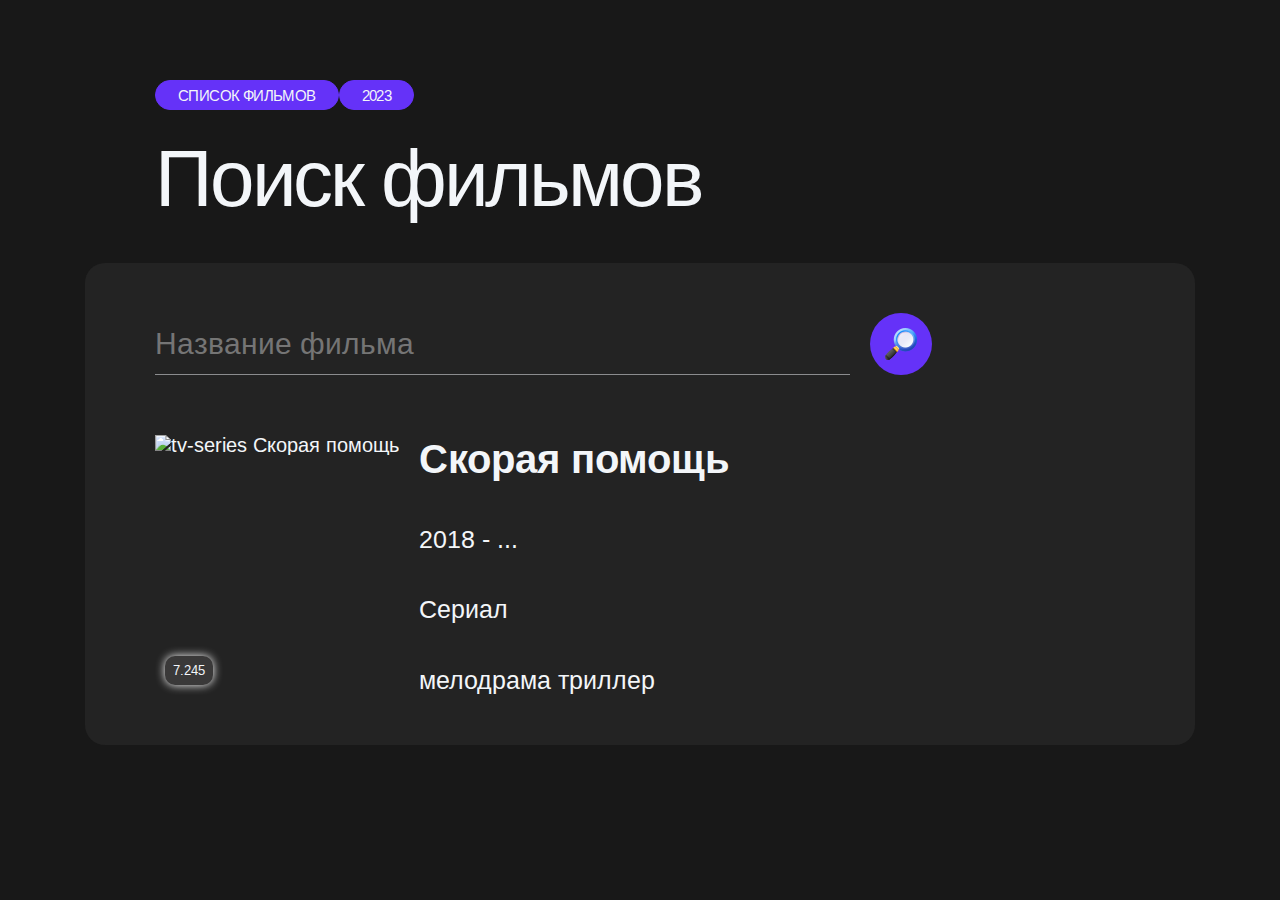
==== index.html @ 97f86af8 "firth commit" ====
<!DOCTYPE html>
<html lang="ru">

<head>
   <title>Movie Search App</title>
   <meta charset="UTF-8">
   <meta name="viewport" content="width=device-width, initial-scale=1.0, maximum-scale=1.0, user-scalable=0">
   <meta name="format-detection" content="telephone=no">
   <meta name="description" content="Приложение список фильмов">
   <meta name="keywords" content="Приложение список фильмов">
   <meta http-equiv="Permissions-Policy" content="interest-cohort=()">
   <meta name="robots" content="none">
   <meta name="Author" content="Savlevich Sergey">
   <meta name="Copyright" content="Savlevich Sergey">
   <meta name="Address" content="planet: Earth">
   <meta http-equiv="refresh" content="; url=index.html">
   <meta property="og:locale" content="ru_RU">
   <meta property="og:type" content="article">
   <meta name="twitter:card" content="summary_large_image">
   <meta property="og:title" content="List of films">
   <meta name="twitter:title" content="List of films">
   <meta property="og:description" content="Поиск фильмов">
   <meta property="og:image" content="Img/logo/01.png">
   <meta property="twitter:image" content="Img/logo/01.png">
   <meta property="og:url" content="https://savlevich.ru/films">
   <meta property="og:site_name" content="Movie Search App">
   <link rel="icon" href="./Img/favicon.png" type="image/x-icon">
   <link rel="stylesheet" href="Source/css/index.css">
</head>

<body>
   <header>
      <div class="container">
         <div class="header__inner">
            <div class="header__btn-wrap">
               <p class="header__btn">Список фильмов</p>
               <p class="header__btn">2023</p>
            </div>
            <h1 class="title">Поиск фильмов</h1>
         </div>
      </div>
   </header>
   <main>
      <div class="container">
         <div class="main__inner">
            <form id="searchMovieForm" class="form" action="" method="post" autocomplete="off">
               <div class="input__box">
                  <input id="searchMovie" class="movie__input" type="text" name="Title" placeholder="Название фильма">
               </div>
               <button id="searchBtn" type="submit" class="input__btn"></button>
            </form>
            <div class="list__films">
               <ul id="listFilms">
                  <li class="film">
                     <div class="film__inner">
                        <div class="film__poster">
                           <img src="https://st.kp.yandex.net/images/film_iphone/iphone360_1049183.jpg"
                              alt="tv-series Скорая помощь">
                           <p class="rating" title="Рейтинг">7.245</p>
                        </div>
                        <div class="film__body">
                           <p class="title">Скорая помощь</p>
                           <p class="years">2018 - ...</p>
                           <p class="type">Сериал</p>
                           <p class="genres">мелодрама триллер</p>
                        </div>
                     </div>
                  </li>
               </ul>
            </div>
         </div>
      </div>
   </main>
   <script src="Js/index.js"></script>
</body>

</html>
---- Source/css/index.css ----
@charset "UTF-8";
@import url(https://fonts.googleapis.com/css?family=Arimo:regular,500,600,700,italic,500italic,600italic,700italic); /*Обнуляющие стили*/
* {
  padding: 0;
  margin: 0;
  border: 0;
}

*, *:before, *:after {
  box-sizing: border-box;
  -moz-box-sizing: border-box;
  -webkit-box-sizing: border-box;
}

:focus, :active {
  outline: none;
}

a:focus, a:active {
  outline: none;
}

nav, footer, header, aside {
  display: block;
}

html, body {
  height: 100%;
  width: 100%;
  font-size: 100%;
  line-height: 1;
  font-size: 14px;
  -ms-text-size-adjust: 100%;
  -moz-text-size-adjust: 100%;
  -webkit-text-size-adjust: 100%;
}

input, button, textarea {
  font-family: inherit;
}

input::-ms-clear {
  display: none;
} /*Крестик в поле input браузера IE отключен*/
button {
  cursor: pointer;
}

button::-moz-focus-inner {
  padding: 0;
  border: 0;
} /*Отступы кнопок браузера Firefox 0*/
a, a:visited {
  text-decoration: none;
}

a:hover {
  text-decoration: none;
}

ul li {
  list-style: none;
}

img {
  vertical-align: top;
}

h1, h2, h3, h4, h5, h6 {
  font-size: inherit;
  font-weight: 400;
}

/*----------------------*/
html {
  scroll-behavior: smooth;
  /* width */
  /* Track */
  /* Handle */
  /* Handle on hover */
}
html ::-webkit-scrollbar {
  width: 15px;
}
html ::-webkit-scrollbar-track {
  background: transparent;
}
html ::-webkit-scrollbar-thumb {
  background: rgba(243, 246, 249, 0.3);
  border-radius: 10px;
}
html ::-webkit-scrollbar-thumb:hover {
  background: #555;
}

body {
  margin: 0 auto;
  display: flex;
  flex-direction: column;
  font-family: "Arimo";
  font-size: 20px;
  font-weight: 400;
  color: #f3f6f9;
  background: #181818;
}

.animation {
  animation: shake 0.4s;
}
@keyframes shake {
  0% {
    transform: translate(1px, 1px);
  }
  10% {
    transform: translate(-1px, -2px);
  }
  40% {
    transform: translate(1px, -1px);
  }
  50% {
    transform: translate(-1px, 2px);
  }
  80% {
    transform: translate(-1px, -1px);
  }
  90% {
    transform: translate(1px, 2px);
  }
  100% {
    transform: translate(1px, -2px);
  }
}

.container {
  margin: 0 auto;
  padding: 0 15px;
  position: relative;
  max-width: 1140px;
}

header {
  padding: 80px 0 0 0;
}
header .header__inner {
  padding: 0 0 0 70px;
  display: flex;
  flex-direction: column;
}
@media (max-width: 640px) {
  header .header__inner {
    padding: 0 40px;
  }
}
@media (max-width: 428px) {
  header .header__inner {
    padding: 0 15px;
  }
}
header .header__inner .header__btn-wrap {
  height: 30px;
  display: flex;
  font-size: 15px;
  line-height: 17px;
  letter-spacing: -0.04em;
}
@media (max-width: 428px) {
  header .header__inner .header__btn-wrap {
    font-size: 10px;
    line-height: 12px;
  }
}
header .header__inner .header__btn-wrap .header__btn {
  padding: 0 22px;
  height: 100%;
  display: flex;
  align-items: center;
  background: #6532F8;
  text-transform: uppercase;
  border: 1px solid #6532F8;
  border-radius: 200px;
}
@media (max-width: 428px) {
  header .header__inner .header__btn-wrap .header__btn {
    padding: 0 10px;
  }
}
header .header__inner .title {
  font-size: 80px;
  line-height: 138px;
  letter-spacing: -0.04em;
}
@media (max-width: 754px) {
  header .header__inner .title {
    font-size: 70px;
    line-height: 103px;
  }
}
@media (max-width: 640px) {
  header .header__inner .title {
    font-size: 60px;
    line-height: 80px;
  }
}
@media (max-width: 540px) {
  header .header__inner .title {
    font-size: 40px;
    line-height: 57px;
  }
}
@media (max-width: 428px) {
  header .header__inner .title {
    padding: 10px 0 0 0;
    font-size: 30px;
    line-height: 34px;
  }
}

main {
  flex: 0 1 100%;
}
main .main__inner {
  margin: 15px 0 0 0;
  padding: 50px 0 30px;
  min-height: 100%;
  background: #232323;
  border-radius: 20px;
}
@media (max-width: 540px) {
  main .main__inner {
    padding: 30px 0;
  }
}
@media (max-width: 428px) {
  main .main__inner {
    padding: 20pxv0;
  }
}
main .main__inner .form {
  padding: 0 70px;
  display: flex;
  align-items: center;
  gap: 20px;
}
@media (max-width: 640px) {
  main .main__inner .form {
    padding: 0 40px;
  }
}
@media (max-width: 428px) {
  main .main__inner .form {
    gap: 0;
    justify-content: space-between;
  }
}
@media (max-width: 428px) {
  main .main__inner .form {
    padding: 0 15px;
  }
}
main .main__inner .form .input__box {
  width: 71.61%;
}
@media (max-width: 650px) {
  main .main__inner .form .input__box {
    width: 70%;
  }
}
@media (max-width: 428px) {
  main .main__inner .form .input__box {
    width: 85%;
  }
}
main .main__inner .form .input__box.error .movie__input {
  border: none;
}
main .main__inner .form .input__box.error .error__label {
  margin: -5px 0 0 0;
  display: block;
  position: fixed;
  font-size: 13px;
  color: red;
}
main .main__inner .form .input__box .movie__input {
  width: 100%;
  height: 62px;
  font-size: 30px;
  line-height: 34px;
  color: rgba(243, 246, 249, 0.5);
  background: #232323;
  border-bottom: 1px solid rgba(243, 246, 249, 0.5);
  -webkit-appearance: none;
  -webkit-border-radius: 0;
}
@media (max-width: 640px) {
  main .main__inner .form .input__box .movie__input {
    width: 100%;
    font-size: 25px;
    line-height: 28px;
  }
}
@media (max-width: 428px) {
  main .main__inner .form .input__box .movie__input {
    height: 42px;
    font-size: 18px;
    line-height: 22px;
  }
}
main .main__inner .form .input__btn {
  width: 62px;
  height: 62px;
  background: url("../../Img/icon/searchIcon.png") center no-repeat, #6532F8;
  border-radius: 50%;
  transition: all 0.5s ease;
}
main .main__inner .form .input__btn:hover {
  box-shadow: 0px 0px 15px 5px #555;
  transform: rotate(-90deg);
}
main .main__inner .form .input__btn:disabled {
  cursor: default;
}
@media (max-width: 428px) {
  main .main__inner .form .input__btn {
    width: 42px;
    height: 42px;
    background-size: 50%;
  }
}
main .main__inner .list__films {
  margin: 40px 0 0 0;
  padding: 0 50px;
}
@media (max-width: 640px) {
  main .main__inner .list__films {
    padding: 0 20px;
  }
}
@media (max-width: 428px) {
  main .main__inner .list__films {
    margin: 20px 0 0 0;
    padding: 0 7.5px;
  }
}
main .main__inner .list__films ul {
  display: flex;
  flex-direction: column;
  gap: 3px;
}
main .main__inner .list__films ul .film {
  padding: 20px;
  width: 100%;
  height: 300px;
  border-radius: 20px;
  transition: all 0.4s ease;
}
@media (max-width: 540px) {
  main .main__inner .list__films ul .film {
    font-size: 18px;
  }
}
@media (max-width: 428px) {
  main .main__inner .list__films ul .film {
    padding: 10px 7.5px;
    height: 150px;
    font-size: 15px;
  }
}
main .main__inner .list__films ul .film:hover {
  background: #3A3939;
  cursor: pointer;
}
main .main__inner .list__films ul .film .film__inner {
  width: 100%;
  height: 100%;
  display: flex;
  gap: 20px;
}
@media (max-width: 428px) {
  main .main__inner .list__films ul .film .film__inner {
    max-width: 265px;
    gap: 10px;
  }
}
main .main__inner .list__films ul .film .film__inner .film__poster {
  width: auto;
  height: 100%;
  position: relative;
}
@media (max-width: 428px) {
  main .main__inner .list__films ul .film .film__inner .film__poster {
    min-width: 92.84px;
  }
}
main .main__inner .list__films ul .film .film__inner .film__poster img {
  width: 100%;
  height: 100%;
  object-fit: contain;
}
main .main__inner .list__films ul .film .film__inner .film__poster .rating {
  padding: 8px;
  display: inline-block;
  position: absolute;
  bottom: 10px;
  left: 10px;
  font-size: 13px;
  text-align: center;
  background-color: #3A3939;
  box-shadow: 0px 0px 10px 0px white;
  border-radius: 10px;
  cursor: default;
}
@media (max-width: 428px) {
  main .main__inner .list__films ul .film .film__inner .film__poster .rating {
    padding: 4px;
    font-size: 8px;
  }
}
main .main__inner .list__films ul .film .film__inner .film__body {
  height: 100%;
  display: flex;
  flex-direction: column;
  justify-content: space-between;
  gap: 15px;
  font-size: 25px;
  line-height: 30px;
}
@media (max-width: 754px) {
  main .main__inner .list__films ul .film .film__inner .film__body {
    font-size: 20px;
    line-height: 25px;
  }
}
@media (max-width: 540px) {
  main .main__inner .list__films ul .film .film__inner .film__body {
    font-size: 16px;
    line-height: 20px;
  }
}
@media (max-width: 428px) {
  main .main__inner .list__films ul .film .film__inner .film__body {
    font-size: 13px;
    line-height: 16px;
  }
}
main .main__inner .list__films ul .film .film__inner .film__body .title {
  font-size: 40px;
  font-weight: 700;
  line-height: 48px;
}
@media (max-width: 754px) {
  main .main__inner .list__films ul .film .film__inner .film__body .title {
    font-size: 25px;
    line-height: 30px;
  }
}
@media (max-width: 640px) {
  main .main__inner .list__films ul .film .film__inner .film__body .title {
    font-size: 25px;
    line-height: 30px;
  }
}
@media (max-width: 540px) {
  main .main__inner .list__films ul .film .film__inner .film__body .title {
    font-size: 20px;
    line-height: 30px;
  }
}
@media (max-width: 428px) {
  main .main__inner .list__films ul .film .film__inner .film__body .title {
    font-size: 16px;
    line-height: 20px;
  }
}/*# sourceMappingURL=index.css.map */
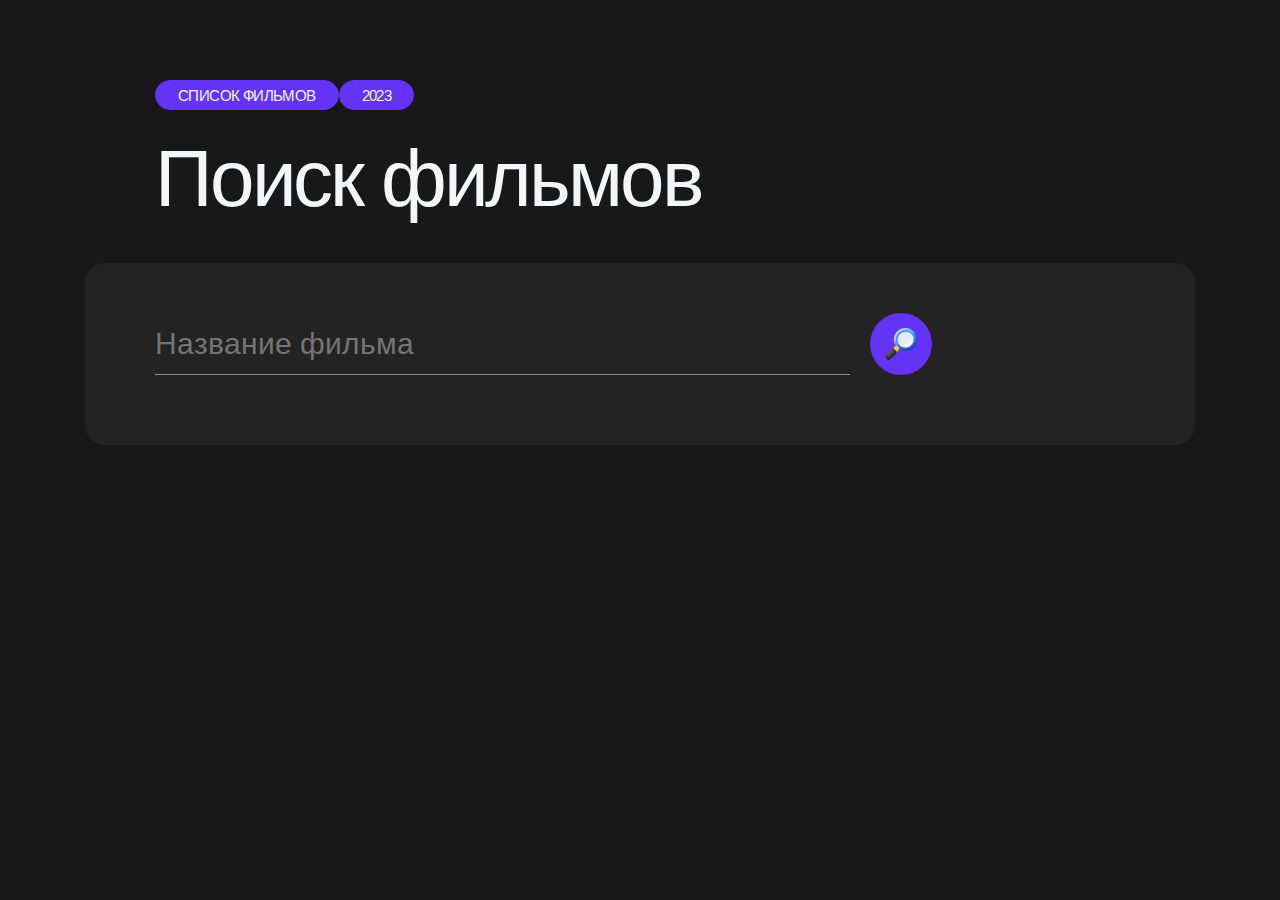
==== commit 21e306af: "change html" ====
--- a/index.html
+++ b/index.html
@@ -51,21 +51,6 @@
             </form>
             <div class="list__films">
                <ul id="listFilms">
-                  <li class="film">
-                     <div class="film__inner">
-                        <div class="film__poster">
-                           <img src="https://st.kp.yandex.net/images/film_iphone/iphone360_1049183.jpg"
-                              alt="tv-series Скорая помощь">
-                           <p class="rating" title="Рейтинг">7.245</p>
-                        </div>
-                        <div class="film__body">
-                           <p class="title">Скорая помощь</p>
-                           <p class="years">2018 - ...</p>
-                           <p class="type">Сериал</p>
-                           <p class="genres">мелодрама триллер</p>
-                        </div>
-                     </div>
-                  </li>
                </ul>
             </div>
          </div>
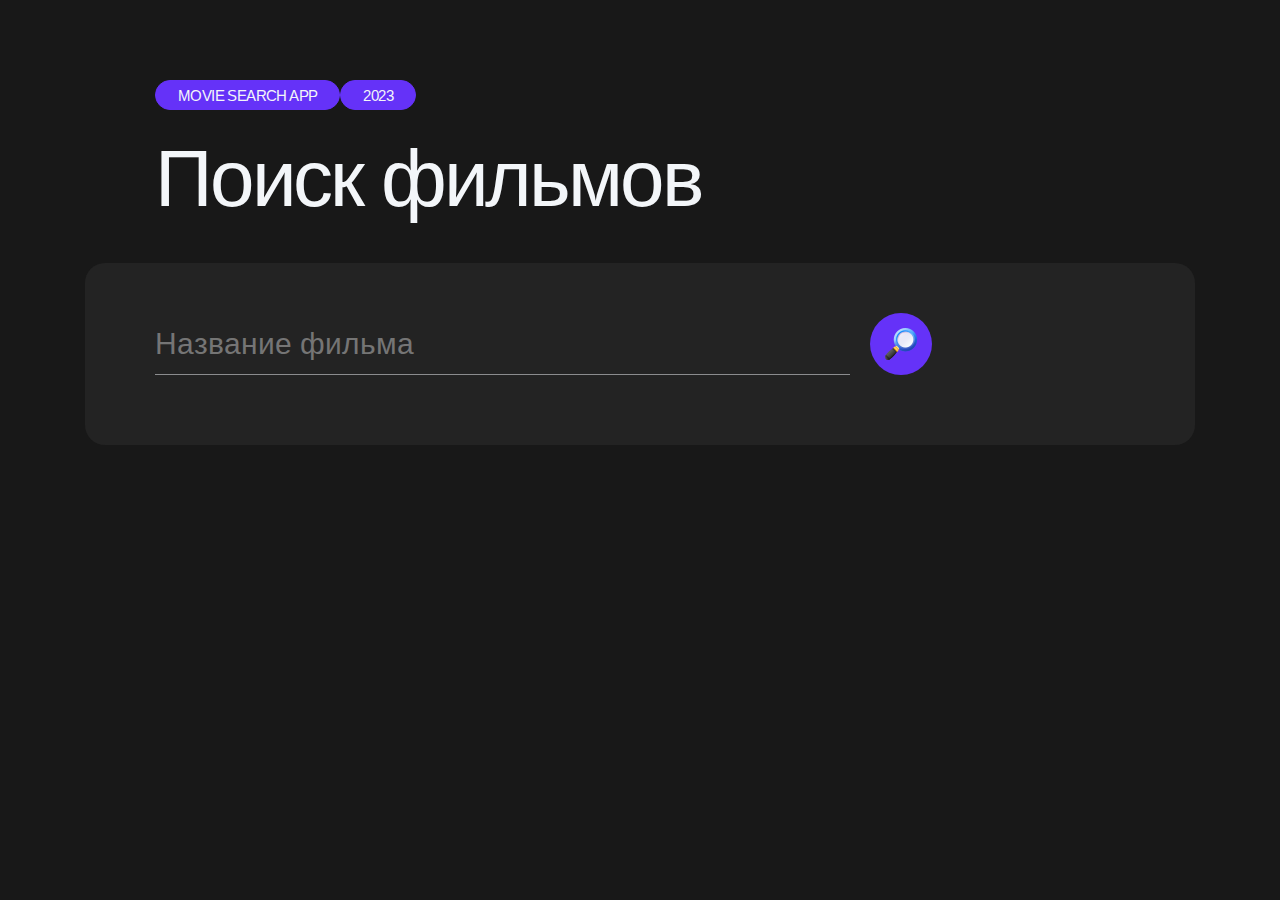
==== commit 666948ac: "some change" ====
--- a/index.html
+++ b/index.html
@@ -33,7 +33,7 @@
       <div class="container">
          <div class="header__inner">
             <div class="header__btn-wrap">
-               <p class="header__btn">Список фильмов</p>
+               <p class="header__btn">Movie Search App</p>
                <p class="header__btn">2023</p>
             </div>
             <h1 class="title">Поиск фильмов</h1>
--- a/Source/css/index.css
+++ b/Source/css/index.css
@@ -102,6 +102,13 @@
   font-weight: 400;
   color: #f3f6f9;
   background: #181818;
+}
+body._touch main .main__inner .form .input__btn {
+  transition: none;
+}
+body._touch main .main__inner .form .input__btn:hover {
+  box-shadow: none;
+  transform: none;
 }
 
 .animation {
@@ -316,7 +323,8 @@
   box-shadow: 0px 0px 15px 5px #555;
   transform: rotate(-90deg);
 }
-main .main__inner .form .input__btn:disabled {
+main .main__inner .form .input__btn[disabled] {
+  background-color: #555;
   cursor: default;
 }
 @media (max-width: 428px) {
@@ -377,7 +385,7 @@
 }
 @media (max-width: 428px) {
   main .main__inner .list__films ul .film .film__inner {
-    max-width: 265px;
+    max-width: 100%;
     gap: 10px;
   }
 }
@@ -416,6 +424,7 @@
   }
 }
 main .main__inner .list__films ul .film .film__inner .film__body {
+  width: 60%;
   height: 100%;
   display: flex;
   flex-direction: column;
@@ -442,32 +451,45 @@
     line-height: 16px;
   }
 }
-main .main__inner .list__films ul .film .film__inner .film__body .title {
+main .main__inner .list__films ul .film .film__inner .film__body .film__header {
+  display: flex;
+  flex-direction: column;
+  gap: 15px;
+}
+main .main__inner .list__films ul .film .film__inner .film__body .film__header .title {
   font-size: 40px;
   font-weight: 700;
   line-height: 48px;
 }
 @media (max-width: 754px) {
-  main .main__inner .list__films ul .film .film__inner .film__body .title {
+  main .main__inner .list__films ul .film .film__inner .film__body .film__header .title {
     font-size: 25px;
     line-height: 30px;
   }
 }
 @media (max-width: 640px) {
-  main .main__inner .list__films ul .film .film__inner .film__body .title {
+  main .main__inner .list__films ul .film .film__inner .film__body .film__header .title {
     font-size: 25px;
     line-height: 30px;
   }
 }
 @media (max-width: 540px) {
-  main .main__inner .list__films ul .film .film__inner .film__body .title {
+  main .main__inner .list__films ul .film .film__inner .film__body .film__header .title {
     font-size: 20px;
     line-height: 30px;
   }
 }
 @media (max-width: 428px) {
-  main .main__inner .list__films ul .film .film__inner .film__body .title {
+  main .main__inner .list__films ul .film .film__inner .film__body .film__header .title {
     font-size: 16px;
     line-height: 20px;
   }
+}
+main .main__inner .list__films ul .film .film__inner .film__body .film__header .film__info {
+  max-width: 50%;
+  display: flex;
+  justify-content: space-between;
+}
+main .main__inner .list__films ul .film .film__inner .film__body .shortDescription {
+  font-size: 16px;
 }/*# sourceMappingURL=index.css.map */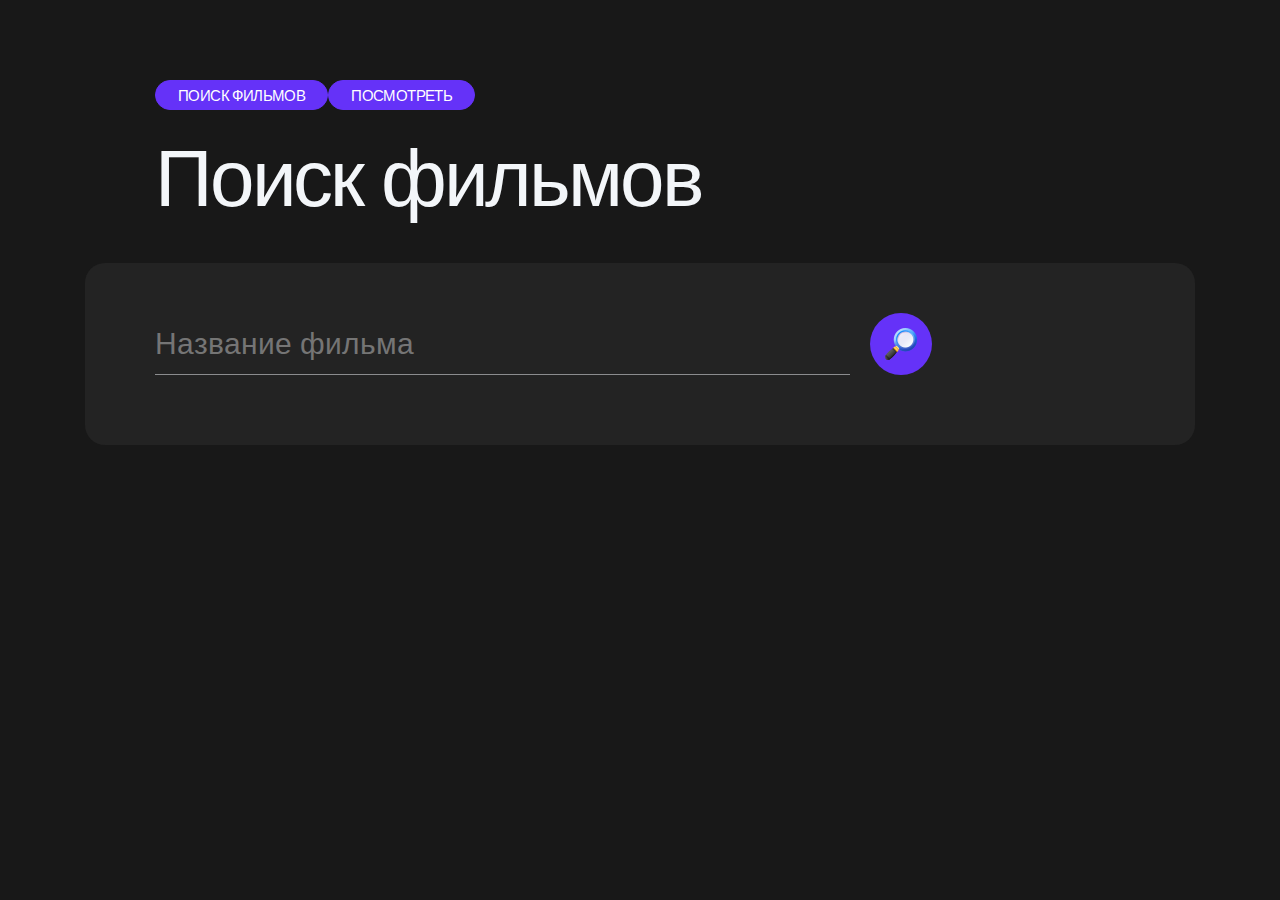
==== commit fca6644e: "big change)" ====
--- a/index.html
+++ b/index.html
@@ -5,6 +5,7 @@
    <title>Movie Search App</title>
    <meta charset="UTF-8">
    <meta name="viewport" content="width=device-width, initial-scale=1.0, maximum-scale=1.0, user-scalable=0">
+   <meta http-equiv="Content-Security-Policy" content="upgrade-insecure-requests">
    <meta name="format-detection" content="telephone=no">
    <meta name="description" content="Приложение список фильмов">
    <meta name="keywords" content="Приложение список фильмов">
@@ -25,7 +26,7 @@
    <meta property="og:url" content="https://savlevich.ru/films">
    <meta property="og:site_name" content="Movie Search App">
    <link rel="icon" href="./Img/favicon.png" type="image/x-icon">
-   <link rel="stylesheet" href="Source/css/index.css">
+   <link rel="stylesheet" href="SourceIndex/css/index.css">
 </head>
 
 <body>
@@ -33,8 +34,12 @@
       <div class="container">
          <div class="header__inner">
             <div class="header__btn-wrap">
-               <p class="header__btn">Movie Search App</p>
-               <p class="header__btn">2023</p>
+               <a href="index.html">
+                  <p class="header__btn">Поиск фильмов</p>
+               </a>
+               <a href="films.html">
+                  <p class="header__btn">Посмотреть</p>
+               </a>
             </div>
             <h1 class="title">Поиск фильмов</h1>
          </div>
@@ -51,12 +56,53 @@
             </form>
             <div class="list__films">
                <ul id="listFilms">
+                  <!-- <li class="movieItem__wrap">
+                     <div class="movie__poster">
+                        <div class="movie__poster-bg"></div>
+                        <img src="https://st.kp.yandex.net/images/film_big/760326.jpg" alt="Люси">
+                     </div>
+                     <div class="movie__info">
+                        <div class="movie__info-wrap">
+                           <p class="info__title">Люси</p>
+                           <p class="info__year">Год: 2014</p>
+                           <p class="info__genres">Жанр: Боевик</p>
+                           <p class="info__length">Продолжительность: 89 мин.</p>
+                           <p class="info__buget">Бюджет: 40 000 000 $</p>
+                           <p class="info__sales">Сборы в мире: 458 863 600 $</p>
+                           <p class="info__director">Режиссер: Люк Бессон</p>
+                           <p class="info__actors">В ролях: Скарлетт Йохансон, Деми Мур, Ричард Гид и другие</p>
+                        </div>
+                        <p class="header__btn">Добавить в список посмотреть</p>
+                     </div>
+                     <div class="movie__description">
+                        <p class="description__text">Еще вчера она была просто сексапильной блондинкой, а сегодня -
+                           самое опасное и смертоносное создание на планете со сверхъестественными способностями и
+                           интеллектом. То, что совсем недавно лучшие умы мира считали фантастической теорией, для нее
+                           стало реальностью. И теперь из добычи она превратится в охотницу. Ее зовут Люси...</p>
+                     </div>
+                     <div class="movie__trailer">
+                        <a href="https://www.youtube.com/embed/3zqMB_h4-zk" target="_blank">Трейлер</a>
+                     </div>
+                     <div class="similar__movies">
+                        <p class="similar__title">Похожие фильмы</p>
+                        <div class="similar__wrap">
+                           <div class="similar__title">
+                              <p>Области тьмы</p>
+                           </div>
+                           <div class="similar__poster">
+                              <img
+                                 src="https://avatars.mds.yandex.net/get-kinopoisk-image/1629390/d3bfd32d-41b4-48ad-9584-b3fc1f5669d4/x1000"
+                                 alt="Области тьмы">
+                           </div>
+                        </div>
+                     </div>
+                  </li> -->
                </ul>
             </div>
          </div>
       </div>
    </main>
-   <script src="Js/index.js"></script>
+   <script type="module" src="Js/index.js"></script>
 </body>
 
 </html>--- a/SourceIndex/css/index.css
+++ b/SourceIndex/css/index.css
@@ -0,0 +1,605 @@
+@charset "UTF-8";
+@import url(https://fonts.googleapis.com/css?family=Arimo:regular,500,600,700,italic,500italic,600italic,700italic); /*Обнуляющие стили*/
+* {
+  padding: 0;
+  margin: 0;
+  border: 0;
+}
+
+*, *:before, *:after {
+  box-sizing: border-box;
+  -moz-box-sizing: border-box;
+  -webkit-box-sizing: border-box;
+}
+
+:focus, :active {
+  outline: none;
+}
+
+a:focus, a:active {
+  outline: none;
+}
+
+nav, footer, header, aside {
+  display: block;
+}
+
+html, body {
+  height: 100%;
+  width: 100%;
+  font-size: 100%;
+  line-height: 1;
+  font-size: 14px;
+  -ms-text-size-adjust: 100%;
+  -moz-text-size-adjust: 100%;
+  -webkit-text-size-adjust: 100%;
+}
+
+input, button, textarea {
+  font-family: inherit;
+}
+
+input::-ms-clear {
+  display: none;
+} /*Крестик в поле input браузера IE отключен*/
+button {
+  cursor: pointer;
+}
+
+button::-moz-focus-inner {
+  padding: 0;
+  border: 0;
+} /*Отступы кнопок браузера Firefox 0*/
+a, a:visited {
+  text-decoration: none;
+}
+
+a:hover {
+  text-decoration: none;
+}
+
+ul li {
+  list-style: none;
+}
+
+img {
+  vertical-align: top;
+}
+
+h1, h2, h3, h4, h5, h6 {
+  font-size: inherit;
+  font-weight: 400;
+}
+
+/*----------------------*/
+html {
+  scroll-behavior: smooth;
+  /* width */
+  /* Track */
+  /* Handle */
+  /* Handle on hover */
+}
+html ::-webkit-scrollbar {
+  width: 15px;
+}
+html ::-webkit-scrollbar-track {
+  background: transparent;
+}
+html ::-webkit-scrollbar-thumb {
+  background: rgba(243, 246, 249, 0.3);
+  border-radius: 10px;
+}
+html ::-webkit-scrollbar-thumb:hover {
+  background: #555;
+}
+
+body {
+  margin: 0 auto;
+  display: flex;
+  flex-direction: column;
+  font-family: "Arimo";
+  font-size: 20px;
+  font-weight: 400;
+  color: #f3f6f9;
+  background: #181818;
+}
+body._touch main .main__inner .form .input__btn {
+  transition: none;
+}
+body._touch main .main__inner .form .input__btn:hover {
+  box-shadow: none;
+  transform: none;
+}
+
+.animation {
+  animation: shake 0.4s;
+}
+@keyframes shake {
+  0% {
+    transform: translate(1px, 1px);
+  }
+  17% {
+    transform: translate(-1px, -2px);
+  }
+  34% {
+    transform: translate(1px, -1px);
+  }
+  50% {
+    transform: translate(-1px, 2px);
+  }
+  67% {
+    transform: translate(-1px, -1px);
+  }
+  84% {
+    transform: translate(1px, 2px);
+  }
+  100% {
+    transform: translate(1px, -2px);
+  }
+}
+
+.container {
+  margin: 0 auto;
+  padding: 0 15px;
+  position: relative;
+  max-width: 1140px;
+}
+
+.header__btn {
+  padding: 0 22px;
+  height: 100%;
+  display: flex;
+  align-items: center;
+  background: #6532F8;
+  color: #fff;
+  text-transform: uppercase;
+  cursor: pointer;
+  border: 1px solid #6532F8;
+  border-radius: 200px;
+}
+
+header {
+  padding: 80px 0 0 0;
+}
+header .header__inner {
+  padding: 0 0 0 70px;
+  display: flex;
+  flex-direction: column;
+}
+@media (max-width: 640px) {
+  header .header__inner {
+    padding: 0 40px;
+  }
+}
+@media (max-width: 428px) {
+  header .header__inner {
+    padding: 0 15px;
+  }
+}
+header .header__inner .header__btn-wrap {
+  height: 30px;
+  display: flex;
+  font-size: 15px;
+  line-height: 17px;
+  letter-spacing: -0.04em;
+}
+@media (max-width: 428px) {
+  header .header__inner .header__btn-wrap {
+    font-size: 10px;
+    line-height: 12px;
+  }
+}
+header .header__inner .title {
+  font-size: 80px;
+  line-height: 138px;
+  letter-spacing: -0.04em;
+}
+@media (max-width: 754px) {
+  header .header__inner .title {
+    font-size: 70px;
+    line-height: 103px;
+  }
+}
+@media (max-width: 640px) {
+  header .header__inner .title {
+    font-size: 60px;
+    line-height: 80px;
+  }
+}
+@media (max-width: 540px) {
+  header .header__inner .title {
+    font-size: 40px;
+    line-height: 57px;
+  }
+}
+@media (max-width: 428px) {
+  header .header__inner .title {
+    padding: 10px 0 0 0;
+    font-size: 30px;
+    line-height: 34px;
+  }
+}
+
+main {
+  flex: 0 1 100%;
+}
+main .main__inner {
+  margin: 15px 0 0 0;
+  padding: 50px 0 30px;
+  min-height: 100%;
+  background: #232323;
+  border-radius: 20px;
+}
+@media (max-width: 540px) {
+  main .main__inner {
+    padding: 30px 0;
+  }
+}
+@media (max-width: 428px) {
+  main .main__inner {
+    padding: 20pxv0;
+  }
+}
+main .main__inner .form {
+  padding: 0 70px;
+  display: flex;
+  align-items: center;
+  gap: 20px;
+}
+@media (max-width: 640px) {
+  main .main__inner .form {
+    padding: 0 40px;
+  }
+}
+@media (max-width: 428px) {
+  main .main__inner .form {
+    gap: 0;
+    justify-content: space-between;
+  }
+}
+@media (max-width: 428px) {
+  main .main__inner .form {
+    padding: 0 15px;
+  }
+}
+main .main__inner .form .input__box {
+  width: 71.61%;
+}
+@media (max-width: 650px) {
+  main .main__inner .form .input__box {
+    width: 70%;
+  }
+}
+@media (max-width: 428px) {
+  main .main__inner .form .input__box {
+    width: 85%;
+  }
+}
+main .main__inner .form .input__box.error {
+  position: relative;
+}
+main .main__inner .form .input__box.error .movie__input {
+  border: none;
+}
+main .main__inner .form .input__box.error .error__label {
+  margin: -5px 0 0 0;
+  display: block;
+  position: absolute;
+  left: 1px;
+  font-size: 13px;
+  color: rgba(255, 0, 0, 0.9);
+}
+main .main__inner .form .input__box .movie__input {
+  width: 100%;
+  height: 62px;
+  font-size: 30px;
+  line-height: 34px;
+  color: rgba(243, 246, 249, 0.5);
+  background: #232323;
+  border-bottom: 1px solid rgba(243, 246, 249, 0.5);
+  -webkit-appearance: none;
+  -webkit-border-radius: 0;
+}
+@media (max-width: 640px) {
+  main .main__inner .form .input__box .movie__input {
+    width: 100%;
+    font-size: 25px;
+    line-height: 28px;
+  }
+}
+@media (max-width: 428px) {
+  main .main__inner .form .input__box .movie__input {
+    height: 42px;
+    font-size: 18px;
+    line-height: 22px;
+  }
+}
+main .main__inner .form .input__btn {
+  width: 62px;
+  height: 62px;
+  background: url("../../Img/icon/searchIcon.png") center no-repeat, #6532F8;
+  border-radius: 50%;
+  transition: all 0.5s ease;
+}
+main .main__inner .form .input__btn:hover {
+  box-shadow: 0px 0px 15px 5px #555;
+  transform: rotate(-90deg);
+}
+main .main__inner .form .input__btn[disabled] {
+  background-color: #555;
+  cursor: default;
+}
+@media (max-width: 428px) {
+  main .main__inner .form .input__btn {
+    width: 42px;
+    height: 42px;
+    background-size: 50%;
+  }
+}
+main .main__inner .list__films {
+  margin: 40px 0 0 0;
+  padding: 0 50px;
+}
+@media (max-width: 640px) {
+  main .main__inner .list__films {
+    padding: 0 20px;
+  }
+}
+@media (max-width: 428px) {
+  main .main__inner .list__films {
+    margin: 20px 0 0 0;
+    padding: 0 7.5px;
+  }
+}
+main .main__inner .list__films ul {
+  display: flex;
+  flex-direction: column;
+  gap: 3px;
+}
+main .main__inner .list__films ul .film {
+  padding: 20px;
+  width: 100%;
+  height: auto;
+  border-radius: 20px;
+  transition: all 0.4s ease;
+}
+@media (max-width: 540px) {
+  main .main__inner .list__films ul .film {
+    font-size: 18px;
+  }
+}
+@media (max-width: 428px) {
+  main .main__inner .list__films ul .film {
+    padding: 10px 7.5px;
+    font-size: 15px;
+  }
+}
+main .main__inner .list__films ul .film:hover {
+  background: #3A3939;
+  cursor: pointer;
+}
+main .main__inner .list__films ul .film .film__inner {
+  width: 100%;
+  height: 100%;
+  display: flex;
+  gap: 20px;
+}
+@media (max-width: 428px) {
+  main .main__inner .list__films ul .film .film__inner {
+    max-width: 100%;
+    gap: 10px;
+  }
+}
+main .main__inner .list__films ul .film .film__inner .film__poster {
+  width: 30%;
+  max-width: 200px;
+  min-width: 130px;
+  height: 100%;
+  position: relative;
+}
+@media (max-width: 428px) {
+  main .main__inner .list__films ul .film .film__inner .film__poster {
+    min-width: 92.84px;
+  }
+}
+main .main__inner .list__films ul .film .film__inner .film__poster img {
+  width: 100%;
+  height: 100%;
+  object-fit: contain;
+}
+main .main__inner .list__films ul .film .film__inner .film__poster .rating {
+  padding: 8px;
+  display: inline-block;
+  position: absolute;
+  bottom: 10px;
+  left: 10px;
+  font-size: 13px;
+  text-align: center;
+  background-color: #3A3939;
+  box-shadow: 0px 0px 10px 0px white;
+  border-radius: 10px;
+  cursor: default;
+}
+@media (max-width: 428px) {
+  main .main__inner .list__films ul .film .film__inner .film__poster .rating {
+    padding: 4px;
+    font-size: 8px;
+  }
+}
+main .main__inner .list__films ul .film .film__inner .film__body {
+  width: 60%;
+  height: 100%;
+  display: flex;
+  flex-direction: column;
+  justify-content: space-between;
+  gap: 15px;
+  font-size: 25px;
+  line-height: 30px;
+}
+@media (max-width: 754px) {
+  main .main__inner .list__films ul .film .film__inner .film__body {
+    font-size: 20px;
+    line-height: 25px;
+  }
+}
+@media (max-width: 540px) {
+  main .main__inner .list__films ul .film .film__inner .film__body {
+    font-size: 16px;
+    line-height: 20px;
+  }
+}
+@media (max-width: 428px) {
+  main .main__inner .list__films ul .film .film__inner .film__body {
+    font-size: 13px;
+    line-height: 16px;
+  }
+}
+main .main__inner .list__films ul .film .film__inner .film__body .film__header {
+  display: flex;
+  flex-direction: column;
+  gap: 15px;
+}
+main .main__inner .list__films ul .film .film__inner .film__body .film__header .title {
+  font-size: 40px;
+  font-weight: 700;
+  line-height: 48px;
+}
+@media (max-width: 754px) {
+  main .main__inner .list__films ul .film .film__inner .film__body .film__header .title {
+    font-size: 25px;
+    line-height: 30px;
+  }
+}
+@media (max-width: 640px) {
+  main .main__inner .list__films ul .film .film__inner .film__body .film__header .title {
+    font-size: 25px;
+    line-height: 30px;
+  }
+}
+@media (max-width: 540px) {
+  main .main__inner .list__films ul .film .film__inner .film__body .film__header .title {
+    font-size: 20px;
+    line-height: 30px;
+  }
+}
+@media (max-width: 428px) {
+  main .main__inner .list__films ul .film .film__inner .film__body .film__header .title {
+    font-size: 16px;
+    line-height: 20px;
+  }
+}
+main .main__inner .list__films ul .film .film__inner .film__body .film__header .film__info {
+  display: flex;
+  flex-direction: column;
+  justify-content: space-between;
+}
+main .main__inner .list__films ul .film .film__inner .film__body .film__header .film__info .genres::first-letter {
+  text-transform: uppercase;
+}
+main .main__inner .list__films ul .film .film__inner .film__body .shortDescription {
+  font-size: 16px;
+}
+main .main__inner .list__films ul .movieItem__wrap {
+  padding: 0 20px;
+  display: flex;
+  flex-wrap: wrap;
+  gap: 20px;
+}
+main .main__inner .list__films ul .movieItem__wrap .movie__poster {
+  display: flex;
+  justify-content: center;
+  flex: 0 1 30%;
+  min-width: 300px;
+  position: relative;
+}
+main .main__inner .list__films ul .movieItem__wrap .movie__poster .movie__poster-bg {
+  width: 100%;
+  height: 100%;
+  position: absolute;
+  top: 0;
+  left: 0;
+  filter: blur(15px) brightness(60%) saturate(50%);
+  background: url("") center;
+}
+main .main__inner .list__films ul .movieItem__wrap .movie__poster img {
+  width: 100%;
+  max-width: 300px;
+  border-radius: 5px;
+  filter: blur(0);
+}
+@media (max-width: 826px) {
+  main .main__inner .list__films ul .movieItem__wrap .movie__poster {
+    min-width: 100%;
+  }
+}
+main .main__inner .list__films ul .movieItem__wrap .movie__info {
+  flex: 0 1 50%;
+  width: 100%;
+  display: flex;
+  flex-direction: column;
+  justify-content: space-between;
+  flex-wrap: wrap;
+  gap: 10px;
+  font-size: 16px;
+  text-align: left;
+}
+@media (max-width: 826px) {
+  main .main__inner .list__films ul .movieItem__wrap .movie__info {
+    flex: none;
+  }
+}
+main .main__inner .list__films ul .movieItem__wrap .movie__info .movie__info-wrap {
+  display: flex;
+  flex-direction: column;
+  gap: 10px;
+}
+main .main__inner .list__films ul .movieItem__wrap .movie__info .movie__info-wrap .info__title {
+  margin: 0 0 15px 0;
+  font-size: 40px;
+}
+main .main__inner .list__films ul .movieItem__wrap .movie__info .header__btn {
+  width: max-content;
+  height: 30px;
+}
+@media (max-width: 428px) {
+  main .main__inner .list__films ul .movieItem__wrap .movie__info .header__btn {
+    font-size: 10px;
+    line-height: 12px;
+  }
+}
+main .main__inner .list__films ul .movieItem__wrap .movie__trailer {
+  width: 100%;
+}
+main .main__inner .list__films ul .movieItem__wrap .movie__trailer::after {
+  display: block;
+  content: "";
+  width: 100%;
+  height: 1px;
+  position: relative;
+  bottom: -7.5px;
+  left: 0;
+  background: linear-gradient(90deg, rgba(255, 255, 255, 0) 15%, rgb(173, 171, 171) 50%, rgba(255, 255, 255, 0) 85%);
+}
+main .main__inner .list__films ul .movieItem__wrap .similar__movies {
+  display: flex;
+  gap: 15px;
+  flex-wrap: wrap;
+}
+main .main__inner .list__films ul .movieItem__wrap .similar__movies .similar__title {
+  width: 100%;
+}
+main .main__inner .list__films ul .movieItem__wrap .similar__movies .similar__wrap {
+  max-width: 150px;
+  display: flex;
+  flex-direction: column;
+  justify-content: center;
+  align-items: center;
+  gap: 5px;
+}
+main .main__inner .list__films ul .movieItem__wrap .similar__movies .similar__poster {
+  width: 100%;
+}
+main .main__inner .list__films ul .movieItem__wrap .similar__movies .similar__poster img {
+  width: 100%;
+  border-radius: 10px;
+}/*# sourceMappingURL=index.css.map */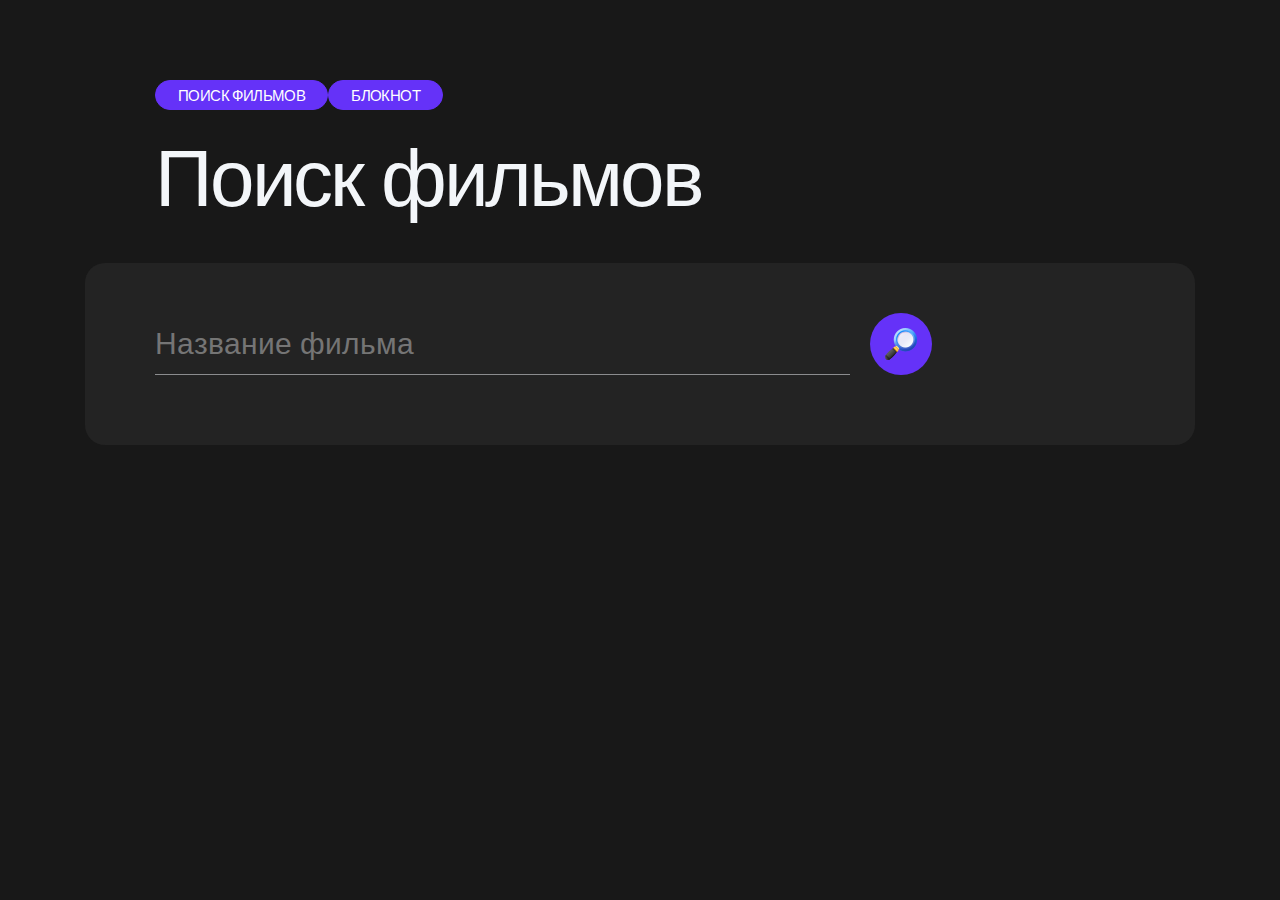
==== commit 9df4e942: "change" ====
--- a/index.html
+++ b/index.html
@@ -38,7 +38,7 @@
                   <p class="header__btn">Поиск фильмов</p>
                </a>
                <a href="films.html">
-                  <p class="header__btn">Посмотреть</p>
+                  <p class="header__btn">Блокнот</p>
                </a>
             </div>
             <h1 class="title">Поиск фильмов</h1>
--- a/SourceIndex/css/index.css
+++ b/SourceIndex/css/index.css
@@ -237,7 +237,7 @@
 }
 @media (max-width: 428px) {
   main .main__inner {
-    padding: 20pxv0;
+    padding: 20px 0;
   }
 }
 main .main__inner .form {
@@ -492,12 +492,18 @@
   display: flex;
   flex-direction: column;
   justify-content: space-between;
+  font-size: 16px;
+  line-height: 20px;
 }
 main .main__inner .list__films ul .film .film__inner .film__body .film__header .film__info .genres::first-letter {
   text-transform: uppercase;
 }
+main .main__inner .list__films ul .film .film__inner .film__body .film__header .film__info .years {
+  margin: 5px 0;
+}
 main .main__inner .list__films ul .film .film__inner .film__body .shortDescription {
   font-size: 16px;
+  line-height: 20px;
 }
 main .main__inner .list__films ul .movieItem__wrap {
   padding: 0 20px;
@@ -518,7 +524,7 @@
   position: absolute;
   top: 0;
   left: 0;
-  filter: blur(15px) brightness(60%) saturate(50%);
+  filter: blur(15px) brightness(70%) saturate(80%);
   background: url("") center;
 }
 main .main__inner .list__films ul .movieItem__wrap .movie__poster img {
@@ -539,7 +545,7 @@
   flex-direction: column;
   justify-content: space-between;
   flex-wrap: wrap;
-  gap: 10px;
+  gap: 20px;
   font-size: 16px;
   text-align: left;
 }
@@ -561,6 +567,11 @@
   width: max-content;
   height: 30px;
 }
+@media (max-width: 826px) {
+  main .main__inner .list__films ul .movieItem__wrap .movie__info .header__btn {
+    margin: 0 auto;
+  }
+}
 @media (max-width: 428px) {
   main .main__inner .list__films ul .movieItem__wrap .movie__info .header__btn {
     font-size: 10px;
@@ -569,6 +580,11 @@
 }
 main .main__inner .list__films ul .movieItem__wrap .movie__trailer {
   width: 100%;
+}
+@media (max-width: 826px) {
+  main .main__inner .list__films ul .movieItem__wrap .movie__trailer {
+    text-align: center;
+  }
 }
 main .main__inner .list__films ul .movieItem__wrap .movie__trailer::after {
   display: block;
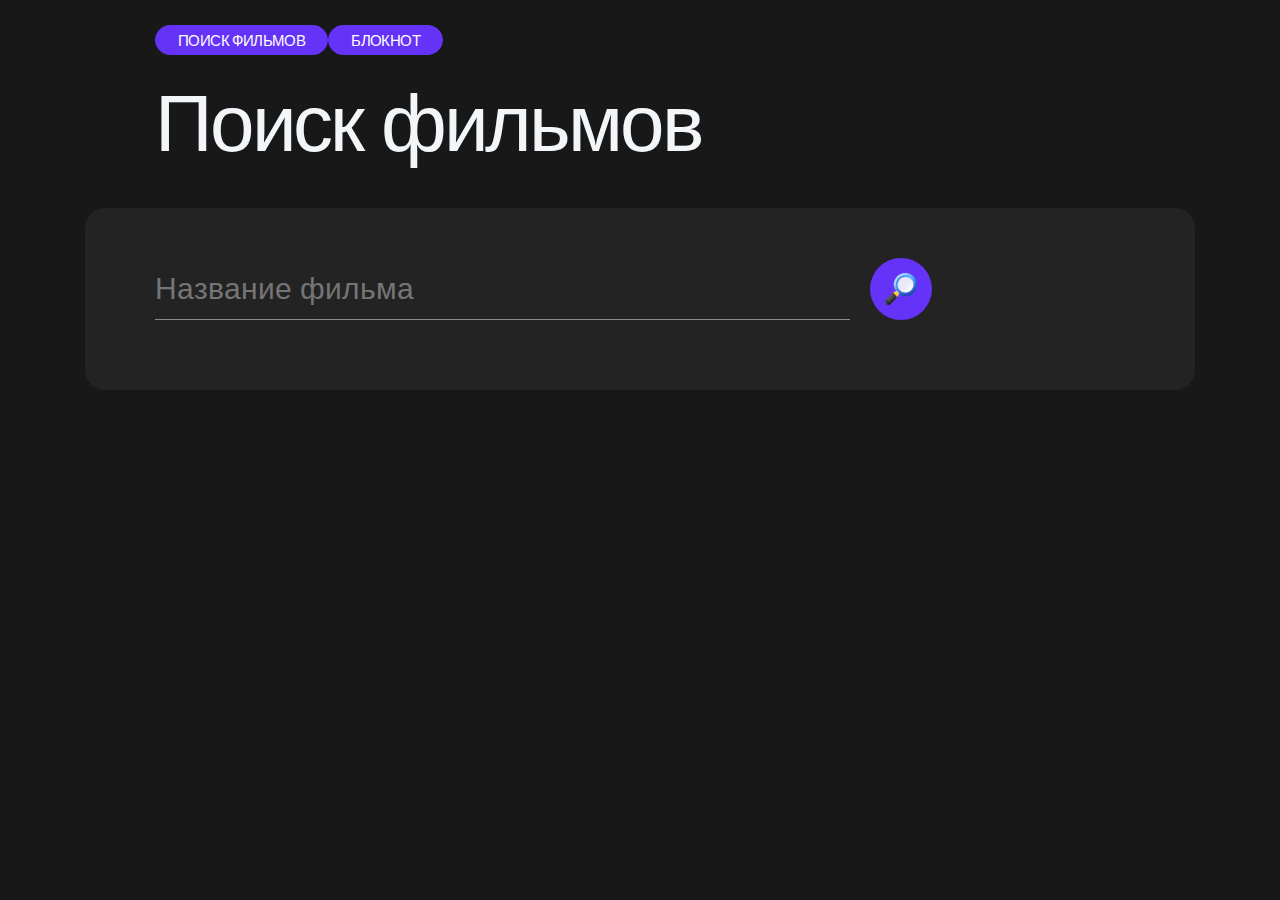
==== commit 0d6ca47b: "add value to btn" ====
--- a/index.html
+++ b/index.html
@@ -35,7 +35,7 @@
          <div class="header__inner">
             <div class="header__btn-wrap">
                <a href="index.html">
-                  <p class="header__btn">Поиск фильмов</p>
+                  <p id="searchMoviesHeaderBtn" class="header__btn">Поиск фильмов</p>
                </a>
                <a href="films.html">
                   <p class="header__btn">Блокнот</p>
--- a/SourceIndex/css/index.css
+++ b/SourceIndex/css/index.css
@@ -147,6 +147,7 @@
 
 .header__btn {
   padding: 0 22px;
+  width: max-content;
   height: 100%;
   display: flex;
   align-items: center;
@@ -159,7 +160,7 @@
 }
 
 header {
-  padding: 80px 0 0 0;
+  padding: 25px 0 0 0;
 }
 header .header__inner {
   padding: 0 0 0 70px;
@@ -168,12 +169,12 @@
 }
 @media (max-width: 640px) {
   header .header__inner {
-    padding: 0 40px;
+    padding: 0 0 0 40px;
   }
 }
 @media (max-width: 428px) {
   header .header__inner {
-    padding: 0 15px;
+    padding: 0 0 0 15px;
   }
 }
 header .header__inner .header__btn-wrap {
@@ -495,6 +496,12 @@
   font-size: 16px;
   line-height: 20px;
 }
+@media (max-width: 428px) {
+  main .main__inner .list__films ul .film .film__inner .film__body .film__header .film__info {
+    font-size: 13px;
+    line-height: 15px;
+  }
+}
 main .main__inner .list__films ul .film .film__inner .film__body .film__header .film__info .genres::first-letter {
   text-transform: uppercase;
 }
@@ -504,6 +511,12 @@
 main .main__inner .list__films ul .film .film__inner .film__body .shortDescription {
   font-size: 16px;
   line-height: 20px;
+}
+@media (max-width: 428px) {
+  main .main__inner .list__films ul .film .film__inner .film__body .shortDescription {
+    font-size: 13px;
+    line-height: 18px;
+  }
 }
 main .main__inner .list__films ul .movieItem__wrap {
   padding: 0 20px;
@@ -530,7 +543,7 @@
 main .main__inner .list__films ul .movieItem__wrap .movie__poster img {
   width: 100%;
   max-width: 300px;
-  border-radius: 5px;
+  border-radius: 20px;
   filter: blur(0);
 }
 @media (max-width: 826px) {
@@ -554,15 +567,32 @@
     flex: none;
   }
 }
+@media (max-width: 428px) {
+  main .main__inner .list__films ul .movieItem__wrap .movie__info {
+    font-size: 13px;
+    line-height: 15px;
+  }
+}
 main .main__inner .list__films ul .movieItem__wrap .movie__info .movie__info-wrap {
   display: flex;
   flex-direction: column;
   gap: 10px;
+}
+@media (max-width: 428px) {
+  main .main__inner .list__films ul .movieItem__wrap .movie__info .movie__info-wrap {
+    gap: 0px;
+  }
 }
 main .main__inner .list__films ul .movieItem__wrap .movie__info .movie__info-wrap .info__title {
   margin: 0 0 15px 0;
   font-size: 40px;
 }
+@media (max-width: 428px) {
+  main .main__inner .list__films ul .movieItem__wrap .movie__info .movie__info-wrap .info__title {
+    font-size: 30px;
+    line-height: 34px;
+  }
+}
 main .main__inner .list__films ul .movieItem__wrap .movie__info .header__btn {
   width: max-content;
   height: 30px;
@@ -578,12 +608,31 @@
     line-height: 12px;
   }
 }
+@media (max-width: 428px) {
+  main .main__inner .list__films ul .movieItem__wrap .movie__description {
+    font-size: 13px;
+    line-height: 15px;
+  }
+}
 main .main__inner .list__films ul .movieItem__wrap .movie__trailer {
   width: 100%;
+  height: 30px;
+  font-size: 16px;
 }
 @media (max-width: 826px) {
   main .main__inner .list__films ul .movieItem__wrap .movie__trailer {
     text-align: center;
+  }
+}
+@media (max-width: 428px) {
+  main .main__inner .list__films ul .movieItem__wrap .movie__trailer {
+    font-size: 10px;
+    line-height: 12px;
+  }
+}
+@media (max-width: 826px) {
+  main .main__inner .list__films ul .movieItem__wrap .movie__trailer .header__btn {
+    margin: 0 auto;
   }
 }
 main .main__inner .list__films ul .movieItem__wrap .movie__trailer::after {
@@ -598,13 +647,20 @@
 }
 main .main__inner .list__films ul .movieItem__wrap .similar__movies {
   display: flex;
-  gap: 15px;
   flex-wrap: wrap;
 }
 main .main__inner .list__films ul .movieItem__wrap .similar__movies .similar__title {
   width: 100%;
 }
-main .main__inner .list__films ul .movieItem__wrap .similar__movies .similar__wrap {
+main .main__inner .list__films ul .movieItem__wrap .similar__movies .similar__movies_wrap {
+  margin: 15px 0 0 0;
+  width: 100%;
+  display: flex;
+  justify-content: center;
+  flex-wrap: wrap;
+  gap: 10px;
+}
+main .main__inner .list__films ul .movieItem__wrap .similar__movies .similar__movies_wrap .similar__wrap {
   max-width: 150px;
   display: flex;
   flex-direction: column;
@@ -612,10 +668,15 @@
   align-items: center;
   gap: 5px;
 }
-main .main__inner .list__films ul .movieItem__wrap .similar__movies .similar__poster {
-  width: 100%;
-}
-main .main__inner .list__films ul .movieItem__wrap .similar__movies .similar__poster img {
+@media (max-width: 428px) {
+  main .main__inner .list__films ul .movieItem__wrap .similar__movies .similar__movies_wrap .similar__wrap {
+    max-width: 100px;
+  }
+}
+main .main__inner .list__films ul .movieItem__wrap .similar__movies .similar__movies_wrap .similar__poster {
+  width: 100%;
+}
+main .main__inner .list__films ul .movieItem__wrap .similar__movies .similar__movies_wrap .similar__poster img {
   width: 100%;
   border-radius: 10px;
 }/*# sourceMappingURL=index.css.map */